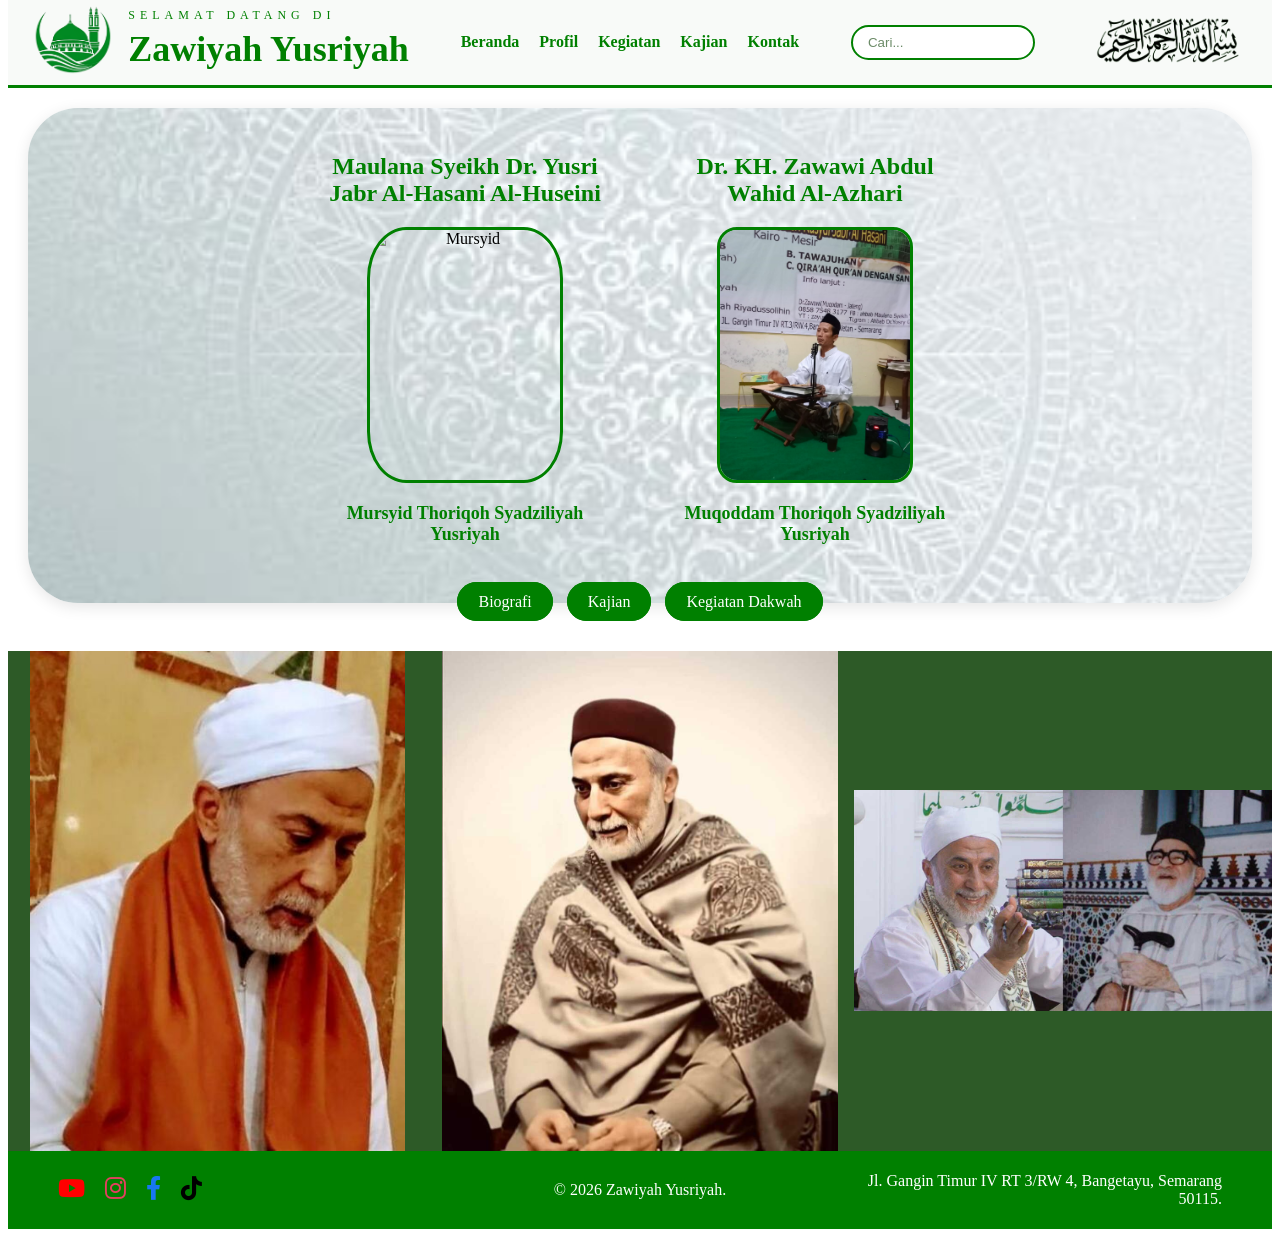
==== index.html @ bb4256c0 "Add files via upload" ====
<!DOCTYPE html>
<html lang="id">
<head>
    <meta charset="UTF-8">
    <meta name="viewport" content="width=device-width, initial-scale=1.0">
    <title>Zawiyah Yusriyah</title>
    <!-- Link CSS -->
    <link rel="stylesheet" href="style.css">
    <!-- Link Swiper CSS -->
    <link rel="stylesheet" href="https://cdn.jsdelivr.net/npm/swiper@11/swiper-bundle.min.css"/>
    <link rel="stylesheet" href="https://cdnjs.cloudflare.com/ajax/libs/font-awesome/6.0.0/css/all.min.css" integrity="sha512-9usAa10IRO0HhonpyAIVpjrylPvoDwiPUiKdWk5t3PyolY1cOd4DSE0Ga+ri4AuTroPR5aQvXU9xC6qOPnzFeg==" crossorigin="anonymous" referrerpolicy="no-referrer" />
</head>
<body>

    <!-- Header -->
    <header class="top-bar">
        <div class="header-container">
            <div class="logo-box">
                <img src="assets/logo.png" alt="Logo" class="logo-img">
                <div class="brand-text">
                    <span class="welcome-text">Selamat Datang di</span>
                    <span class="nama-web">Zawiyah Yusriyah</span>
                </div>
            </div>
            <nav class="nav-menu">
                <a href="#">Beranda</a>
                <a href="#">Profil</a>
                <a href="#">Kegiatan</a>
                <a href="#">Kajian</a>
                <a href="#">Kontak</a>
            </nav>

            <div class="search-box">
                <input type="text" placeholder="Cari...">
            </div>
            <div class="calligraphy-box">
                <img src="assets/basmalah.png" alt="Basmalah" class="kaligrafi-img">
            </div>
        </div>
    </header>

    <!-- Bagian Profil Mursyid -->
<section class="profile-section">

    <div class="profile-wrapper">
        
        <!-- Bagian Kiri: Mursyid -->
        <div class="mursyid-side">
            <h2 class="mursyid-title">Maulana Syeikh Dr. Yusri Jabr Al-Hasani Al-Huseini</h2>
            <div class="profile-photo"><img src="assets/mursyid.jpg" alt="Mursyid"></div>
            <h3 class="mursyid-subtitle">Mursyid Thoriqoh Syadziliyah Yusriyah</h3>
        </div>

        <!-- Bagian Kanan: Muqoddam -->
        <div class="muqoddam-side">
            <h3 class="muqoddam-title">Dr. KH. Zawawi Abdul Wahid Al-Azhari</h2>
            <img src="assets/muqoddam.jpg" alt="muqoddam" class="muqoddam-img">
            <h3 class="muqoddam-subtitle">Muqoddam Thoriqoh Syadziliyah Yusriyah</h3>
        </div>
        
    </div>
    
    <div class="profile-buttons">
        <a href="#" class="btn-profile">Biografi</a>
        <a href="#" class="btn-profile">Kajian</a>
        <a href="#" class="btn-profile">Kegiatan Dakwah</a>
    </div>
</section>

    <!-- Slider -->
    <section class="slider-section">
        <div class="swiper mySwiper">
            <div class="swiper-wrapper" id="swiper-wrapper">
                <!-- Foto muncul otomatis via script di bawah -->
            </div>
        </div>
    </section>

    <!-- Swiper JS & Script Otomatis -->
    <script src="https://cdn.jsdelivr.net/npm/swiper@11/swiper-bundle.min.js"></script>
    <script>
        // Memanggil 23 foto secara otomatis
        const wrapper = document.getElementById('swiper-wrapper');
        for (let i = 1; i <= 24; i++) {
            wrapper.innerHTML += `
                <div class="swiper-slide">
                    <img src="assets/${i}.jpg" alt="Foto ${i}">
                </div>`;
        }

var swiper = new Swiper(".mySwiper", {
    loop: true,
    autoplay: {
        delay: 3000,
        disableOnInteraction: false,
        pauseOnMouseEnter: true // <-- Kunci: Berhenti saat kursor menempel
    },
    
    /* --- TAMBAHKAN KODE DI BAWAH INI --- */
    spaceBetween: 5, /* Jarak antar foto sebesar 20px */
    
    // Pengaturan jumlah foto berdasarkan ukuran layar
    breakpoints: {
        // Layar HP (Lebar minimal 0px) -> Tampil 1 foto
        0: {
            slidesPerView: 1,
        },
        // Layar Tablet/Laptop Kecil (Lebar minimal 768px) -> Tampil 2 foto
        768: {
            slidesPerView: 2,
        },
        // Layar Laptop Besar/PC (Lebar minimal 1024px) -> Tampil 3 foto
        1024: {
            slidesPerView: 3,
        }
    }
});

    </script>

<footer class="footer-bottom">
    <!-- Pojok Kiri: Kumpulan Ikon Medsos -->
    <div class="footer-left">
        <!-- Ganti Link '#' dengan link profil media sosial Anda -->
        <a href="https://youtube.com/@zawiyahyusriyah" class="social-icon" target="_blank">
            <i class="fab fa-youtube"></i>
        </a>
        <a href="https://instagram.com/zawiyahyusriyah" class="social-icon" target="_blank">
            <i class="fab fa-instagram"></i>
        </a>
        <a href="https://facebook.com/zawiyahyusriyah" class="social-icon" target="_blank">
            <i class="fab fa-facebook-f"></i>
        </a>
        <a href="https://tiktok.com/@zawiyahyusriyah" class="social-icon" target="_blank">
            <i class="fab fa-tiktok"></i>
        </a>
    </div>

    <!-- Tengah: Copyright (Tetap) -->
    <div class="footer-center">
        <p>&copy; 2026 Zawiyah Yusriyah.</p>
    </div>

    <!-- Pojok Kanan: Alamat (Tetap) -->
    <div class="footer-right">
        <p>Jl. Gangin Timur IV RT 3/RW 4, Bangetayu, Semarang 50115.</p>
    </div>
</footer>

</body>
</html>
---- style.css ----
body { 
    body {
    display: flex;
    flex-direction: column;
    min-height: 100vh; /* Memastikan body minimal setinggi layar */
    margin: 0;
}

/* Biarkan konten utama mendorong footer ke bawah */
.main-content {
    flex: 1; 
}

/* Header Hijau */
.top-bar { background-color: #f8faf8; padding: 5px 2%; color: green; border-bottom: 3px solid green; }
.header-container { display: flex; justify-content: space-between; align-items: center; }
.nav-menu { display: flex; gap: 20px; }
.nav-menu a { color: green; text-decoration: green; font-weight: 800; }

/* Gaya untuk kotak pencarian */
.search-box input {
    padding: 8px 15px;
    border-radius: 20px;
    /* Outline hijau */
    border: 2px solid green; 
    /* Background putih bersih */
    background-color: #ffffff;
    color: #2d5a27;
    outline: none;
    width: 150px;
    transition: 0.3s;
}

/* Efek saat diklik */
.search-box input:focus {
    width: 180px; /* Melebar saat diklik */
}

/* Warna teks di dalam kotak */
.search-box input::placeholder {
    color: #2d5a27;
    opacity: 0.7;
}

/* Memastikan posisi sejajar dengan menu */
.header-container {
    display: flex;
    justify-content: space-between;
    align-items: center;
    flex-wrap: wrap; /* Agar tidak tumpah jika layar sempit */
}

.logo-img { width: 80px; }
.kaligrafi-img {
    height: 60px;
    /* Menghapus filter putih sebelumnya */
    filter: none; 
    /* Mengubah warna hitam gambar menjadi hijau */
    filter: sepia(100%) saturate(500%) hue-rotate(70deg) brightness(30%);
}

.logo-box {
    display: flex;
    align-items: center; /* Ini membuat teks dan logo sejajar di tengah secara vertikal */
    gap: 15px;
    margin-left: 0; /* Memastikan tidak ada margin kiri tambahan */
    padding-bottom: 5px; /* Tambahkan sedikit padding-bottom jika masih kurang naik */
}

/* Jika Anda ingin tulisan "Zawiyah Yusriyah" lebih naik lagi, gunakan margin-bottom negatif */
/* Style untuk tulisan "Selamat Datang di" */
.welcome-text {
    font-size: 12px;       /* Ukuran lebih kecil */
    color: green;        /* Warna abu-abu muda agar tidak terlalu mencolok */
    text-transform: uppercase;
    letter-spacing: 5px;
}

.nama-web {
    font-weight: bold;
    font-size: 36px;
    color: green;
    margin-top: 5px; /* Sesuaikan angka ini (bisa negatif seperti -5px jika ingin naik) */
    display: flex;
    align-items: center;
}

/* Mengatur kotak pembungkus teks agar bertumpuk */
.brand-text {
    display: flex;
    flex-direction: column; /* Membuat teks bertumpuk ke bawah */
    line-height: 1.2;       /* Mengatur jarak antar baris */
}

/* Sesuaikan bagian ini di file style.css Anda */
header {
    /* Ganti warna hijau (#2d5a27) dengan warna pilihan Anda */
    border-bottom: 3px solid #FF0000; /* Contoh: #FF0000 adalah warna Merah */
}

.profile-section {
    text-align: center;
    padding: 20px 20px;
    background-color: #ffffff;
}

/* Sesuaikan margin-top untuk mendekatkan teks ke atas */
.mursyid-title { 
    font-size: 24px; 
    color: green; /* Sesuaikan warna jika perlu */
    margin-top: 5px;  /* Kecilkan angka ini agar lebih mepet ke atas */
    margin-bottom: 10px; 
}
.mursyid-subtitle { font-size: 18px; color: green; margin-top: 10px; }

.muqoddam-title { 
    font-size: 24px; 
    color: green; /* Sesuaikan warna jika perlu */
    margin-top: 5px;  /* Kecilkan angka ini agar lebih mepet ke atas */
    margin-bottom: 10px; 
}
.muqoddam-subtitle { font-size: 18px; color: green; margin-top: 10px; }

/* --- CSS untuk Foto Mursyid --- */
.profile-photo img {
    /* Tentukan ukuran tetap di sini */
    width: 190px;  
    height: 250px; 
    
    object-fit: cover; /* Agar foto tidak gepeng */
    border-radius: 20%; /* kotak sudut melingkar */
    border: 3px solid green;
    display: block;
    margin: 10px auto; /* Agar di tengah */
}

/* --- CSS untuk Foto Muqoddam --- */
.muqoddam-img {
    width: 190px !important;       
    height: 250px !important;      
    
    object-fit: cover !important;  
    border-radius: 20px !important;
    border: 3px solid green !important;
    display: block !important;
    margin: 10px auto !important;
}

.profile-wrapper {
    display: flex;
    justify-content: center; /* Menjaga agar kelompok berada di tengah */
    align-items: flex-start;  /* Menjajarkan bagian atas */
    gap: 50px;               /* Jarak antara sisi kiri dan kanan */
    padding: 40px;

    /* Menggunakan ornamen hanya di bagian ini */
    background-image: url('../assets/ornamen-bg.png'); 
    background-repeat: repeat;
    background-position: center;
    background-size: cover; /* Mengatur ornamen agar muat di kotak */
    background-color: rgba(255, 255, 255, 0.8); /* Warna putih semi-transparan */

    /* Memberi sedikit efek bayangan pada kotak wrapper agar terlihat timbul */
    border-radius: 50px;
    box-shadow: 0 4px 15px rgba(0, 0, 0, 0.1); 
}

.mursyid-side, .muqoddam-side {
    display: flex;
    flex-direction: column;
    align-items: center;
    max-width: 300px;
}

/* Ukuran khusus untuk gambar muqoddam agar proporsional */
.muqoddam-img {
    width: 200px; 
    height: 200px;
    object-fit: cover;
    border-radius: 20px;
}

/* Merapatkan jarak tombol dengan elemen di atasnya */
.profile-buttons {
    margin-top: -30px; /* Nilai negatif untuk menarik tombol ke atas */
    text-align: center;
    padding: 20px 0;
}

/* Mengubah tampilan tombol menjadi hijau dengan tulisan putih */
.btn-profile {
    background-color: green; /* Warna hijau */
    color: #ffffff !important; /* Tulisan putih */
    padding: 10px 20px;
    border-radius: 20px;
    text-decoration: none;
    margin: 0 5px;
    border: 1px solid green;
    transition: 0.3s;
}

/* Efek saat tombol diarahkan kursor (hover) */
.btn-profile:hover {
    background-color: #1bfc02; /* Hijau lebih terang saat hover */
    color: #2d5a27 !important;
    border-color: #1bfc02;
}

/* Slider */
.slider-section { 
    background-color: #2d5a27; padding: 0px 0; }

    /* Mengurangi jarak atas secara drastis */
    margin-top: 0px; 
    
    /* Atau kurangi padding-nya jika sebelumnya terlalu tebal */
    padding-top: -50px; 
}

/* Ganti .slider-container dengan nama class yang ada di HTML Anda */
/* Mengatur container pembungkus slider */
.slider-container {
    width: 100%;
    display: flex;             /* Mengaktifkan sistem layout flexbox */
    justify-content: center;   /* Memusatkan secara horisontal (kiri-kanan) */
    align-items: center;       /* Memusatkan secara vertikal (atas-bawah) */
    overflow: hidden;          /* Mencegah gambar keluar dari frame */
}

/* Mengatur gambar di dalam slider */
.slider-container img {
    display: block;
    max-width: 100%;           /* Agar gambar responsif */
    height: auto;
    object-fit: cover;         /* Menjaga proporsi gambar */
}

    /* --- Pengaturan Slider & Foto --- */
.swiper {
    width: 100%;
    height: 500px; /* Tinggi kotak slider */
    background-color: #2d5a27; /* Warna latar hijau untuk bagian kosong */
}

/* Pastikan slide memusatkan kontennya */
.swiper-slide {
    display: flex;
    justify-content: center; /* Memusatkan horisontal */
    align-items: center;     /* Memusatkan vertikal */
    height: 500px; /* Atur tinggi tetap agar semua slide seragam */
    overflow: hidden;
}

/* Memastikan gambar di dalam slide mengikuti aturan tengah */
.swiper-slide img {
    width: 100%;
    height: 100%;
    object-fit: contain; /* Foto akan mengisi kotak tanpa gepeng */
    object-position: contain; /* Fokus ke tengah foto */
    border-radius: 10px; /* Opsional: supaya ujung foto melengkung */
}

/* Responsif HP */
@media (max-width: 768px) {
    .header-container { flex-direction: column; gap: 15px; }
    .nav-menu { flex-direction: column; text-align: center; gap: 10px; }
    .swiper { height: 250px; }
}

/* Styling Footer Copyright */
.footer-bottom {
    display: flex;
    justify-content: space-between; /* Mengatur spasi antar elemen */
    align-items: center;
    padding: 5px 50px;
    background-color: green;
    color: #ffffff;
}

/* Memastikan setiap bagian memiliki ruang yang seimbang */
.footer-left, .footer-center, .footer-right {
    flex: 1;
}

.footer-left {
    display: flex;
    align-items: center;
    gap: 15px;
    justify-content: flex-start; /* Logo tetap di kiri */
}

.footer-center {
    text-align: center; /* Copyright di tengah */
}

.footer-right {
    text-align: right; /* Alamat di kanan */
}

/* Styling untuk container kiri */
.footer-left {
    display: flex;
    align-items: center;
    /* Ubah gap agar jarak antar ikon pas */
    gap: 20px; 
    justify-content: flex-start;
}

/* Styling untuk setiap link ikon */
.social-icon {
    font-size: 24px;      /* Sedikit diperbesar agar ikon lebih jelas */
    color: #ffffff;       /* Default warna putih (atau ganti dengan warna netral jika ingin) */
    transition: transform 0.3s ease; /* Efek membesar saat disentuh */
}

/* Mengatur warna asli untuk masing-masing ikon saat di-hover */
.social-icon:hover {
    transform: scale(1.2); /* Ikon sedikit membesar */
}

/* Warna asli per media sosial */
.fa-youtube { color: #FF0000; }
.fa-instagram { color: #E4405F; }
.fa-facebook-f { color: #1877F2; }
.fa-tiktok { color: #000000; } /* Untuk TikTok, hitam adalah warna identitasnya */
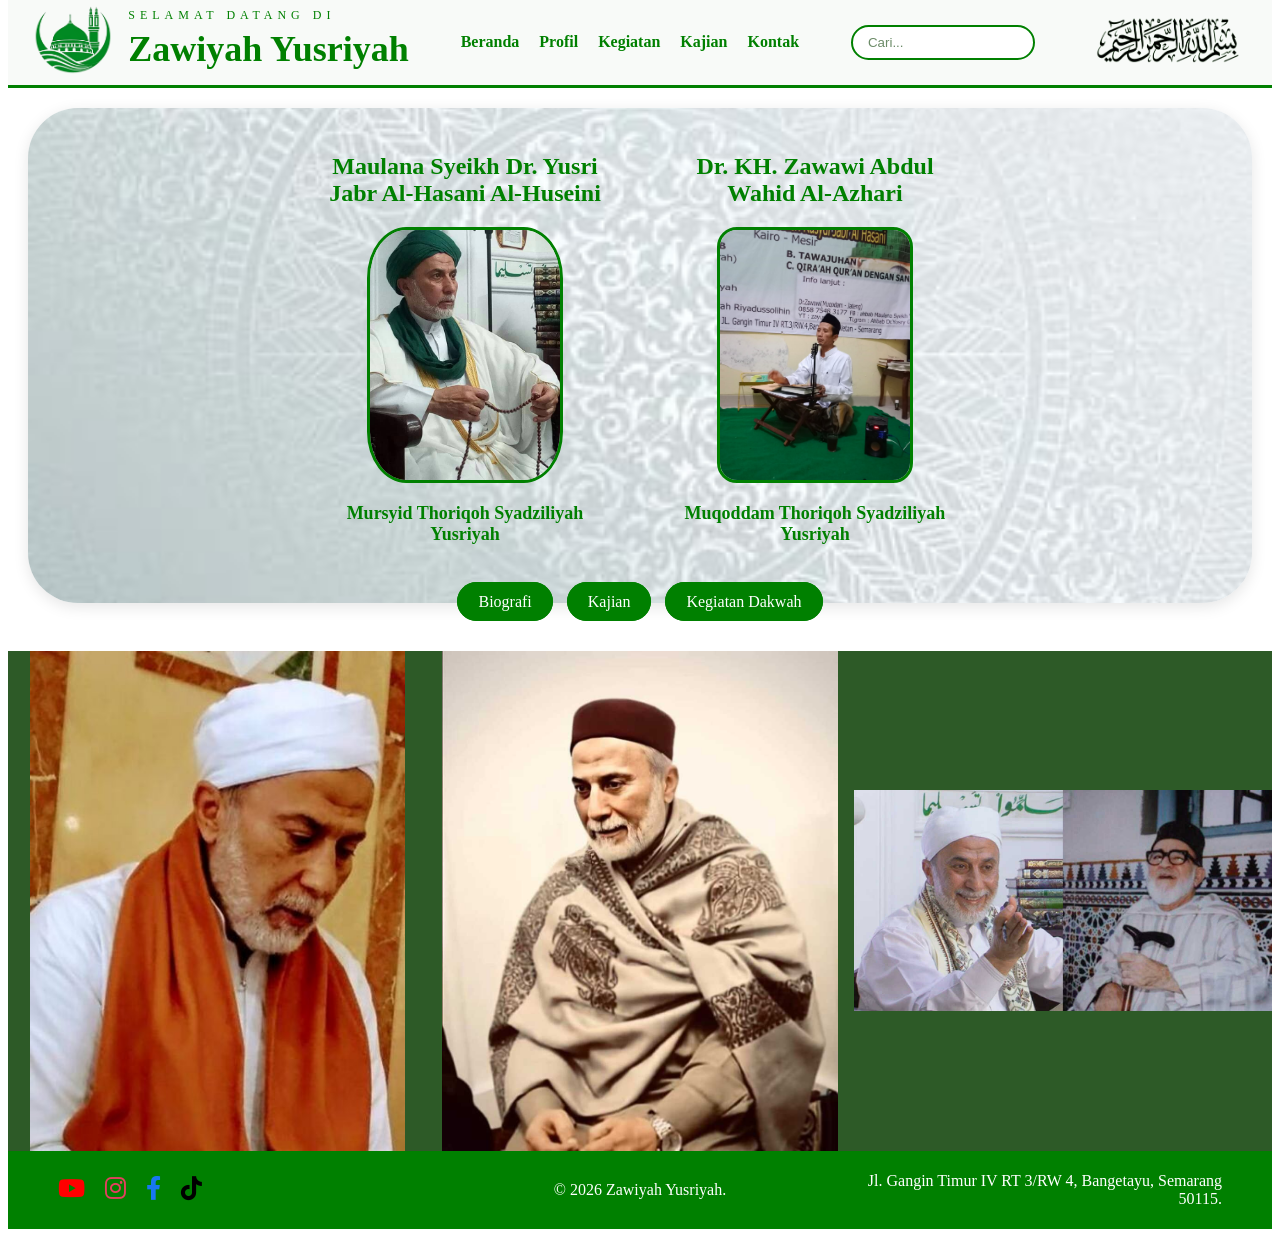
==== commit 40537ba0: "Add files via upload" ====
--- a/index.html
+++ b/index.html
@@ -47,7 +47,7 @@
         <!-- Bagian Kiri: Mursyid -->
         <div class="mursyid-side">
             <h2 class="mursyid-title">Maulana Syeikh Dr. Yusri Jabr Al-Hasani Al-Huseini</h2>
-            <div class="profile-photo"><img src="assets/mursyid.jpg" alt="Mursyid"></div>
+            <div class="profile-photo"><img src="assets/Mursyid.jpg" alt="Mursyid"></div>
             <h3 class="mursyid-subtitle">Mursyid Thoriqoh Syadziliyah Yusriyah</h3>
         </div>
 
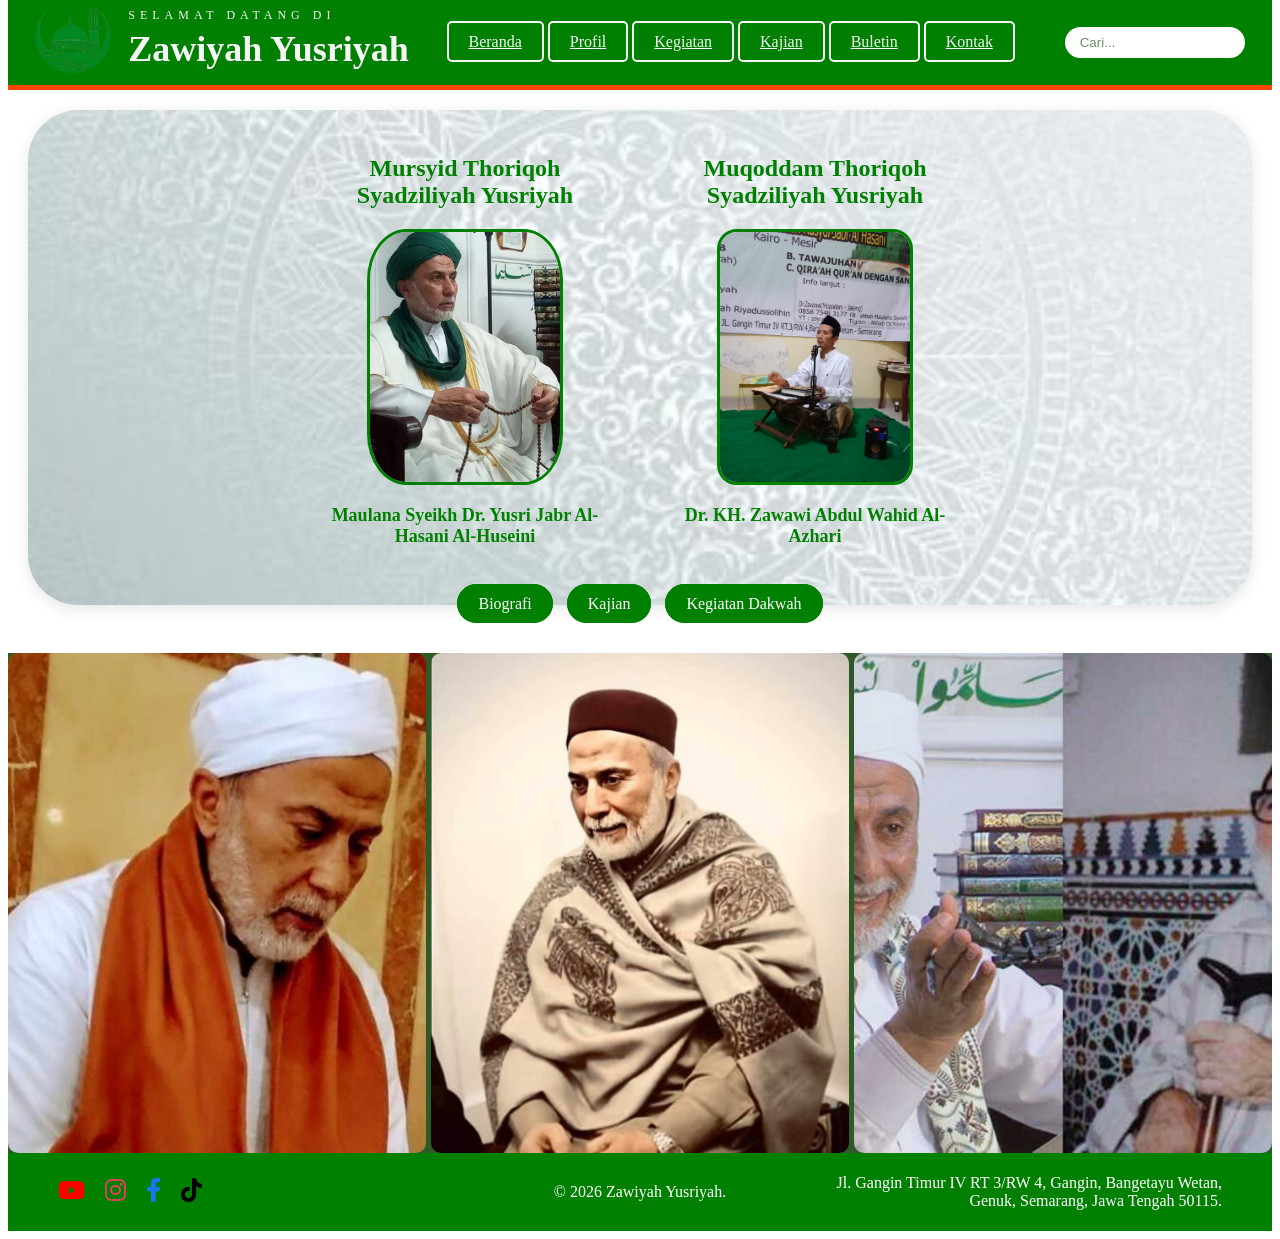
==== commit d76c7b3b: "Add files via upload" ====
--- a/index.html
+++ b/index.html
@@ -4,7 +4,7 @@
     <meta charset="UTF-8">
     <meta name="viewport" content="width=device-width, initial-scale=1.0">
     <title>Zawiyah Yusriyah</title>
-    <!-- Link CSS -->
+    <meta name="viewport" content="width=device-width, initial-scale=1.0">
     <link rel="stylesheet" href="style.css">
     <!-- Link Swiper CSS -->
     <link rel="stylesheet" href="https://cdn.jsdelivr.net/npm/swiper@11/swiper-bundle.min.css"/>
@@ -22,19 +22,19 @@
                     <span class="nama-web">Zawiyah Yusriyah</span>
                 </div>
             </div>
-            <nav class="nav-menu">
-                <a href="#">Beranda</a>
-                <a href="#">Profil</a>
-                <a href="#">Kegiatan</a>
-                <a href="#">Kajian</a>
-                <a href="#">Kontak</a>
+
+            <!-- Contoh di bagian navigasi -->
+            <nav>
+                <a href="index.html" class="nav-button active">Beranda</a>
+                <a href="profil.html" class="nav-button">Profil</a>
+                <a href="kegiatan.html" class="nav-button">Kegiatan</a>
+                <a href="kajian.html" class="nav-button">Kajian</a>
+                <a href="buletin.html" class="nav-button">Buletin</a>
+                <a href="kontak.html" class="nav-button">Kontak</a>
             </nav>
 
             <div class="search-box">
                 <input type="text" placeholder="Cari...">
-            </div>
-            <div class="calligraphy-box">
-                <img src="assets/basmalah.png" alt="Basmalah" class="kaligrafi-img">
             </div>
         </div>
     </header>
@@ -46,16 +46,16 @@
         
         <!-- Bagian Kiri: Mursyid -->
         <div class="mursyid-side">
-            <h2 class="mursyid-title">Maulana Syeikh Dr. Yusri Jabr Al-Hasani Al-Huseini</h2>
+            <h2 class="mursyid-title">Mursyid Thoriqoh Syadziliyah Yusriyah</h2>
             <div class="profile-photo"><img src="assets/Mursyid.jpg" alt="Mursyid"></div>
-            <h3 class="mursyid-subtitle">Mursyid Thoriqoh Syadziliyah Yusriyah</h3>
+            <h3 class="mursyid-subtitle">Maulana Syeikh Dr. Yusri Jabr Al-Hasani Al-Huseini</h3>
         </div>
 
         <!-- Bagian Kanan: Muqoddam -->
         <div class="muqoddam-side">
-            <h3 class="muqoddam-title">Dr. KH. Zawawi Abdul Wahid Al-Azhari</h2>
+            <h3 class="muqoddam-title">Muqoddam Thoriqoh Syadziliyah Yusriyah</h2>
             <img src="assets/muqoddam.jpg" alt="muqoddam" class="muqoddam-img">
-            <h3 class="muqoddam-subtitle">Muqoddam Thoriqoh Syadziliyah Yusriyah</h3>
+            <h3 class="muqoddam-subtitle">Dr. KH. Zawawi Abdul Wahid Al-Azhari</h3>
         </div>
         
     </div>
@@ -143,7 +143,7 @@
 
     <!-- Pojok Kanan: Alamat (Tetap) -->
     <div class="footer-right">
-        <p>Jl. Gangin Timur IV RT 3/RW 4, Bangetayu, Semarang 50115.</p>
+        <p>Jl. Gangin Timur IV RT 3/RW 4, Gangin, Bangetayu Wetan, Genuk, Semarang, Jawa Tengah 50115.</p>
     </div>
 </footer>
 
--- a/style.css
+++ b/style.css
@@ -12,10 +12,36 @@
 }
 
 /* Header Hijau */
-.top-bar { background-color: #f8faf8; padding: 5px 2%; color: green; border-bottom: 3px solid green; }
+.top-bar { background-color: green; padding: 5px 2%; color: yellowgreen; border-bottom: 5px solid orangered; }
 .header-container { display: flex; justify-content: space-between; align-items: center; }
 .nav-menu { display: flex; gap: 20px; }
-.nav-menu a { color: green; text-decoration: green; font-weight: 800; }
+.nav-menu a { color: whitesmoke; text-decoration: whitesmoke; font-weight: 800; }
+
+/* Warna dasar tombol navigasi */
+.nav-button {
+    background-color: transparent; /* Atau warna latar belakang default lainnya */
+    color: whitesmoke;
+    padding: 10px 20px;
+    border: 2px solid whitesmoke;
+    border-radius: 5px;
+    transition: 0.3s; /* Efek transisi halus */
+}
+
+/* Efek saat tombol disentuh kursor (hover) */
+.nav-button:hover {
+    background-color: whitesmoke;
+    color: white;
+}
+
+.search-box {
+    margin-left: 10px; /* Memberi jarak antara kaligrafi dan kolom pencarian */
+}
+
+/* Kelas khusus untuk tombol yang sedang aktif */
+.nav-button.active {
+    background-color: green;
+    color: whitesmoke;
+}
 
 /* Gaya untuk kotak pencarian */
 .search-box input {
@@ -50,7 +76,9 @@
     flex-wrap: wrap; /* Agar tidak tumpah jika layar sempit */
 }
 
-.logo-img { width: 80px; }
+.logo-img { 
+    width: 80px; }
+
 .kaligrafi-img {
     height: 60px;
     /* Menghapus filter putih sebelumnya */
@@ -71,7 +99,7 @@
 /* Style untuk tulisan "Selamat Datang di" */
 .welcome-text {
     font-size: 12px;       /* Ukuran lebih kecil */
-    color: green;        /* Warna abu-abu muda agar tidak terlalu mencolok */
+    color: whitesmoke;        /* Warna abu-abu muda agar tidak terlalu mencolok */
     text-transform: uppercase;
     letter-spacing: 5px;
 }
@@ -79,7 +107,7 @@
 .nama-web {
     font-weight: bold;
     font-size: 36px;
-    color: green;
+    color: whitesmoke;
     margin-top: 5px; /* Sesuaikan angka ini (bisa negatif seperti -5px jika ingin naik) */
     display: flex;
     align-items: center;
@@ -165,6 +193,12 @@
     box-shadow: 0 4px 15px rgba(0, 0, 0, 0.1); 
 }
 
+/* Mengatur agar judul Dokumentasi mepet ke atas */
+.content h1 {
+    margin-top: 0;      /* Menghapus jarak di atas judul */
+    padding-top: 0px;  /* Memberi sedikit ruang agar tidak terlalu menempel ke batas atas */
+}
+
 .mursyid-side, .muqoddam-side {
     display: flex;
     flex-direction: column;
@@ -206,6 +240,25 @@
     border-color: #1bfc02;
 }
 
+@media (max-width: 768px) {
+    /* Pastikan pembungkus tombol disusun vertikal */
+    .button-wrapper { 
+        display: flex;
+        flex-direction: column; /* Mengatur tombol ke bawah */
+        align-items: center;    /* Menengahkan tombol */
+        gap: 10px;              /* Memberi jarak antar tombol agar tidak menempel */
+        margin-top: 20px;       /* Memberi jarak dari foto di atasnya */
+    }
+
+    /* Pastikan ukuran tombol seragam */
+    .button-wrapper a {
+        width: 80%;             /* Lebar tombol 80% dari layar HP */
+        padding: 10px 0;
+        text-align: center;
+        margin: 0;              /* Hapus margin agar tidak berantakan */
+    }
+}
+
 /* Slider */
 .slider-section { 
     background-color: #2d5a27; padding: 0px 0; }
@@ -254,17 +307,10 @@
 /* Memastikan gambar di dalam slide mengikuti aturan tengah */
 .swiper-slide img {
     width: 100%;
-    height: 100%;
-    object-fit: contain; /* Foto akan mengisi kotak tanpa gepeng */
+    height: 500px;
+    object-fit: cover; /* Foto akan mengisi kotak tanpa gepeng */
     object-position: contain; /* Fokus ke tengah foto */
     border-radius: 10px; /* Opsional: supaya ujung foto melengkung */
-}
-
-/* Responsif HP */
-@media (max-width: 768px) {
-    .header-container { flex-direction: column; gap: 15px; }
-    .nav-menu { flex-direction: column; text-align: center; gap: 10px; }
-    .swiper { height: 250px; }
 }
 
 /* Styling Footer Copyright */
@@ -322,4 +368,105 @@
 .fa-youtube { color: #FF0000; }
 .fa-instagram { color: #E4405F; }
 .fa-facebook-f { color: #1877F2; }
-.fa-tiktok { color: #000000; } /* Untuk TikTok, hitam adalah warna identitasnya */+.fa-tiktok { color: #000000; } /* Untuk TikTok, hitam adalah warna identitasnya */
+
+/* Opsional: Agar konten di halaman kegiatan lebih rapi */
+.content {
+    padding: 20px;
+    max-width: 800px;
+    margin: 0 auto; /* Supaya konten berada di tengah halaman */
+}
+
+.content img, .content video {
+    display: block;
+    margin-bottom: 20px; /* Memberi jarak antara video dan foto */
+    max-width: 100%;    /* Supaya gambar tidak melebihi lebar layar */
+}
+
+@media (max-width: 768px) {
+    /* 1. Membuat navigasi jadi vertikal agar tidak bertumpuk */
+    nav {
+        display: flex;
+        flex-direction: column; /* Mengubah arah jadi ke bawah */
+        gap: 10px;
+    }
+
+    /* 2. Menyesuaikan kotak pencarian */
+    .search-box {
+        margin-left: 0;
+        margin-top: 10px;
+    }
+
+    /* 3. Membuat foto profil tampil berurutan ke bawah, bukan ke samping */
+    .profile-wrapper {
+        flex-direction: column; /* Foto atas-bawah */
+        align-items: center;
+    }
+
+    /* 4. Memastikan header tidak terlalu sesak */
+    .header-container {
+        flex-direction: column;
+        text-align: center;
+    }
+
+    @media (max-width: 768px) {
+    /* 1. Perkecil Logo agar tidak terlalu besar */
+    .header-container img {
+        width: 80px; /* Sesuaikan ukurannya */
+        margin-bottom: 10px;
+    }
+
+    /* 2. Perkecil Teks Judul */
+    .header-container h1 {
+        font-size: 20px;
+        margin: 5px 0;
+    }
+
+    /* 3. Rapikan Navigasi (Tombol) */
+    nav {
+        gap: 8px; /* Jarak antar tombol */
+    }
+
+    .nav-button {
+        padding: 8px 15px;
+        font-size: 13px;
+        width: 150px; /* Lebar tombol seragam */
+        text-align: center;
+        margin: 0 auto; /* Menjaga agar di tengah */
+    }
+
+    /* 4. Sesuaikan Form Pencarian */
+    .search-box {
+        margin-top: 15px;
+        width: 90%;
+    }
+
+    @media (max-width: 768px) {
+    /* 1. Memastikan container utama menengahkan semua isinya */
+    .header-container {
+        display: flex;
+        flex-direction: column;
+        align-items: center; /* Ini kuncinya: membuat semua isi (logo, teks, nav) jadi center */
+        text-align: center;
+        width: 100%;
+    }
+
+    /* 2. Memastikan navigasi juga center */
+    nav {
+        display: flex;
+        flex-direction: column;
+        align-items: center; /* Memastikan tombol-tombol di tengah */
+        width: 100%;
+    }
+
+    /* 3. Jika logo masih miring, tambahkan ini */
+    .logo-anda img {
+        margin: 0 auto;
+        display: block;
+    }
+}
+
+/* Pastikan class-nya sesuai dengan nama di index.html */
+.logo-img {
+    filter: brightness(0) invert(1);
+}
